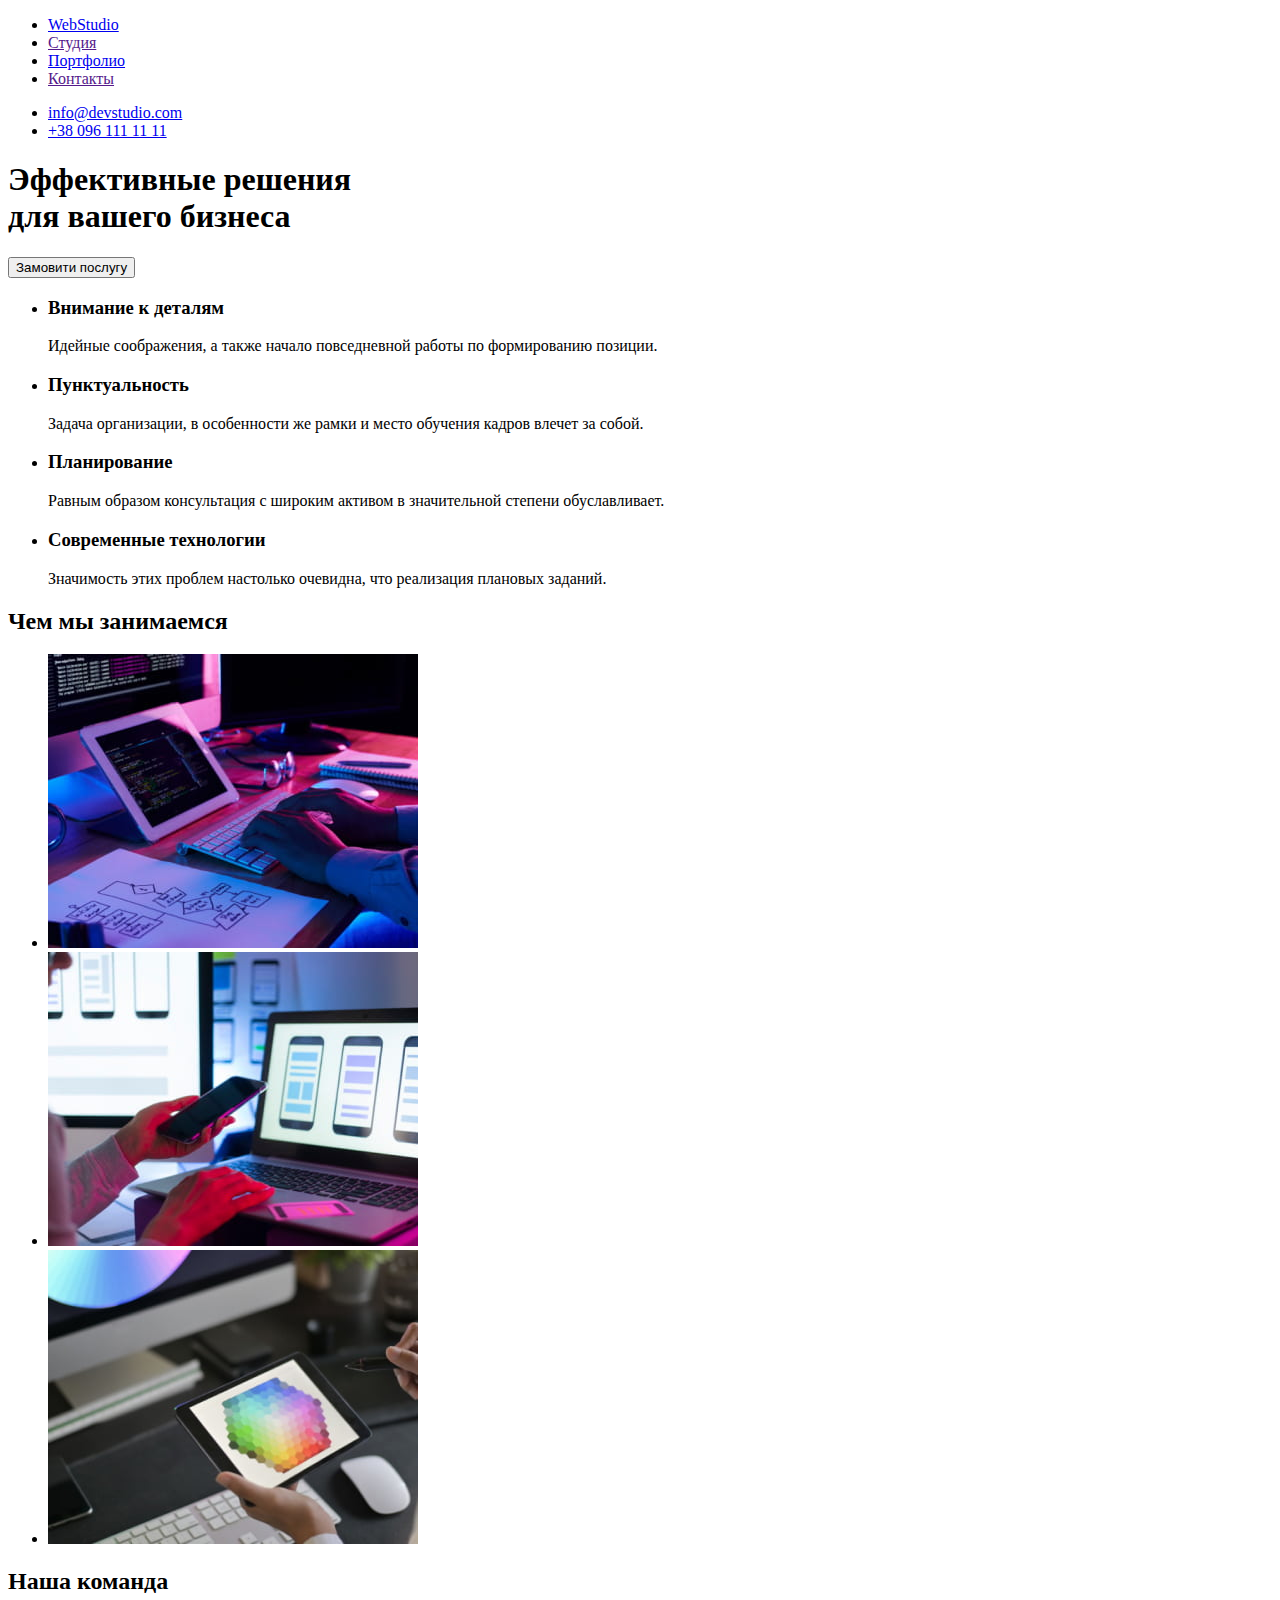
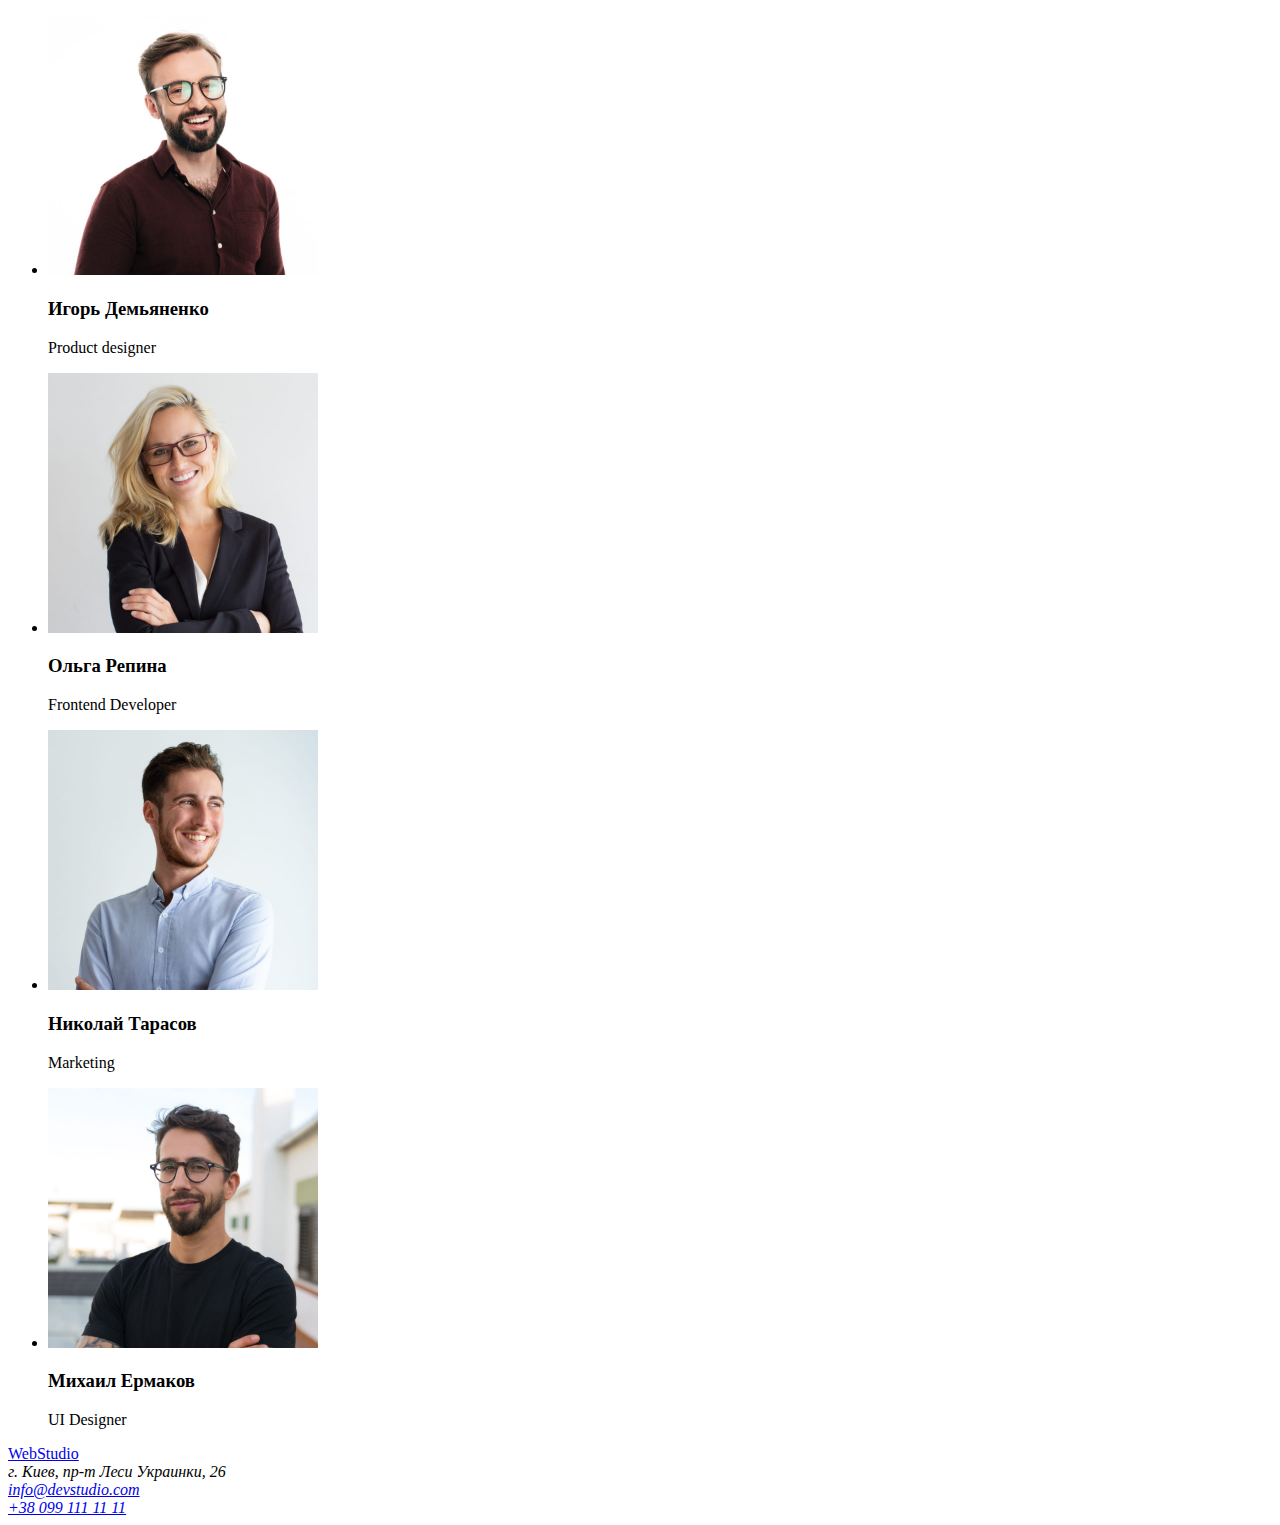
==== index.html @ 97f95552 "Add index.html, portfolio.html" ====
<!DOCTYPE html>
<html lang="ru">
  <head>
    <meta charset="UTF-8">
    <meta http-equiv="X-UA-Compatible" content="IE=edge">
    <meta name="viewport" content="width=device-width, initial-scale=1.0">
    <title>Web Studio</title>
  </head>

  <body>

    <!-- Шапка сайта -->

    <header>

      <nav>
        
        <ul>
          <li><a href="./index.html">WebStudio</a></li>
          <li><a href="">Студия</a></li>
          <li><a href="./portfolio.html">Портфолио</a></li>
          <li><a href="">Контакты</a></li>
        </ul>

      </nav>

      <ul>
        <li><a href="mailto:info@devstudio.com">info@devstudio.com</a></li>
        <li><a href="tel:+380961111111">+38 096 111 11 11</a></li>
      </ul>

    </header>

    <main>

      <!-- Блок-герой -->
    
      <div>

        <section>
          <h1>
            Эффективные решения <br>
            для вашего бизнеса
          </h1>
          <button type="button">Замовити послугу</button>
        </section>

      </div>

      <!-- Особенности -->

      <section>
        <h2 hidden>Особенности</h2>

        <ul>

          <li>
            <h3>Внимание к деталям</h3>
            <p>Идейные соображения, а также начало повседневной работы по формированию позиции.</p>
          </li>

          <li>
            <h3>Пунктуальность</h3>
            <p>
              Задача организации, в особенности же рамки и место обучения кадров влечет за собой.
            </p>
          </li>

          <li>
            <h3>Планирование</h3>
            <p>
              Равным образом консультация с широким активом в значительной степени обуславливает.
            </p>
          </li>

          <li>
            <h3>Современные технологии</h3>
            <p>Значимость этих проблем настолько очевидна, что реализация плановых заданий.</p>
          </li>

        </ul>

      </section>

      <!-- Чем мы занимаемся -->

      <section>
        <h2>Чем мы занимаемся</h2>

        <ul>

          <li>
            <img
              src="./images/web-development.jpg"
              alt="Разработка веб-сайтов. Рабочий стол с ПК, планшетом и блок-схемой."
              width="370">
          </li>

          <li>
            <img
              src="./images/mobile-app-development.jpg"
              alt="Разработка веб-сайтов и приложений для мобильных устройств. Смартфон и различные макеты мобильных версий сайта на ПК."
              width="370">
          </li>

          <li>
            <img
              src="./images/design.jpg"
              alt="Дизайн. Выбор цвета из спектра на экране планшета."
              width="370">
          </li>

        </ul>

      </section>

      <!-- Наша команда -->

      <section>
        <h2>Наша команда</h2>

        <ul>

          <li>
            <img src="./images/team1.jpg" alt="фотография Игоря Демьяненко" width="270">
            <h3>Игорь Демьяненко</h3>
            <p lang="en">Product designer</p>
          </li>

          <li>
            <img src="./images/team2.jpg" alt="фотография Ольги Репиной" width="270">
            <h3>Ольга Репина</h3>
            <p lang="en">Frontend Developer</p>
          </li>

          <li>
            <img src="./images/team3.jpg" alt="фотография Николая Тарасова" width="270">
            <h3>Николай Тарасов</h3>
            <p lang="en">Marketing</p>
          </li>

          <li>
            <img src="./images/team4.jpg" alt="фотография Михаила Ермакова" width="270">
            <h3>Михаил Ермаков</h3>
            <p lang="en">UI Designer</p>
          </li>
        </ul>

      </section>

    </main>

    <!-- Футер -->

    <footer>

      <a href="./index.html">WebStudio</a>

      <address>
        г. Киев, пр-т Леси Украинки, 26 <br>
        <a href="mailto:info@devstudio.com">info@devstudio.com</a><br>
        <a href="tel:+380991111111">+38 099 111 11 11</a>
      </address>
    </footer>
  </body>
</html>
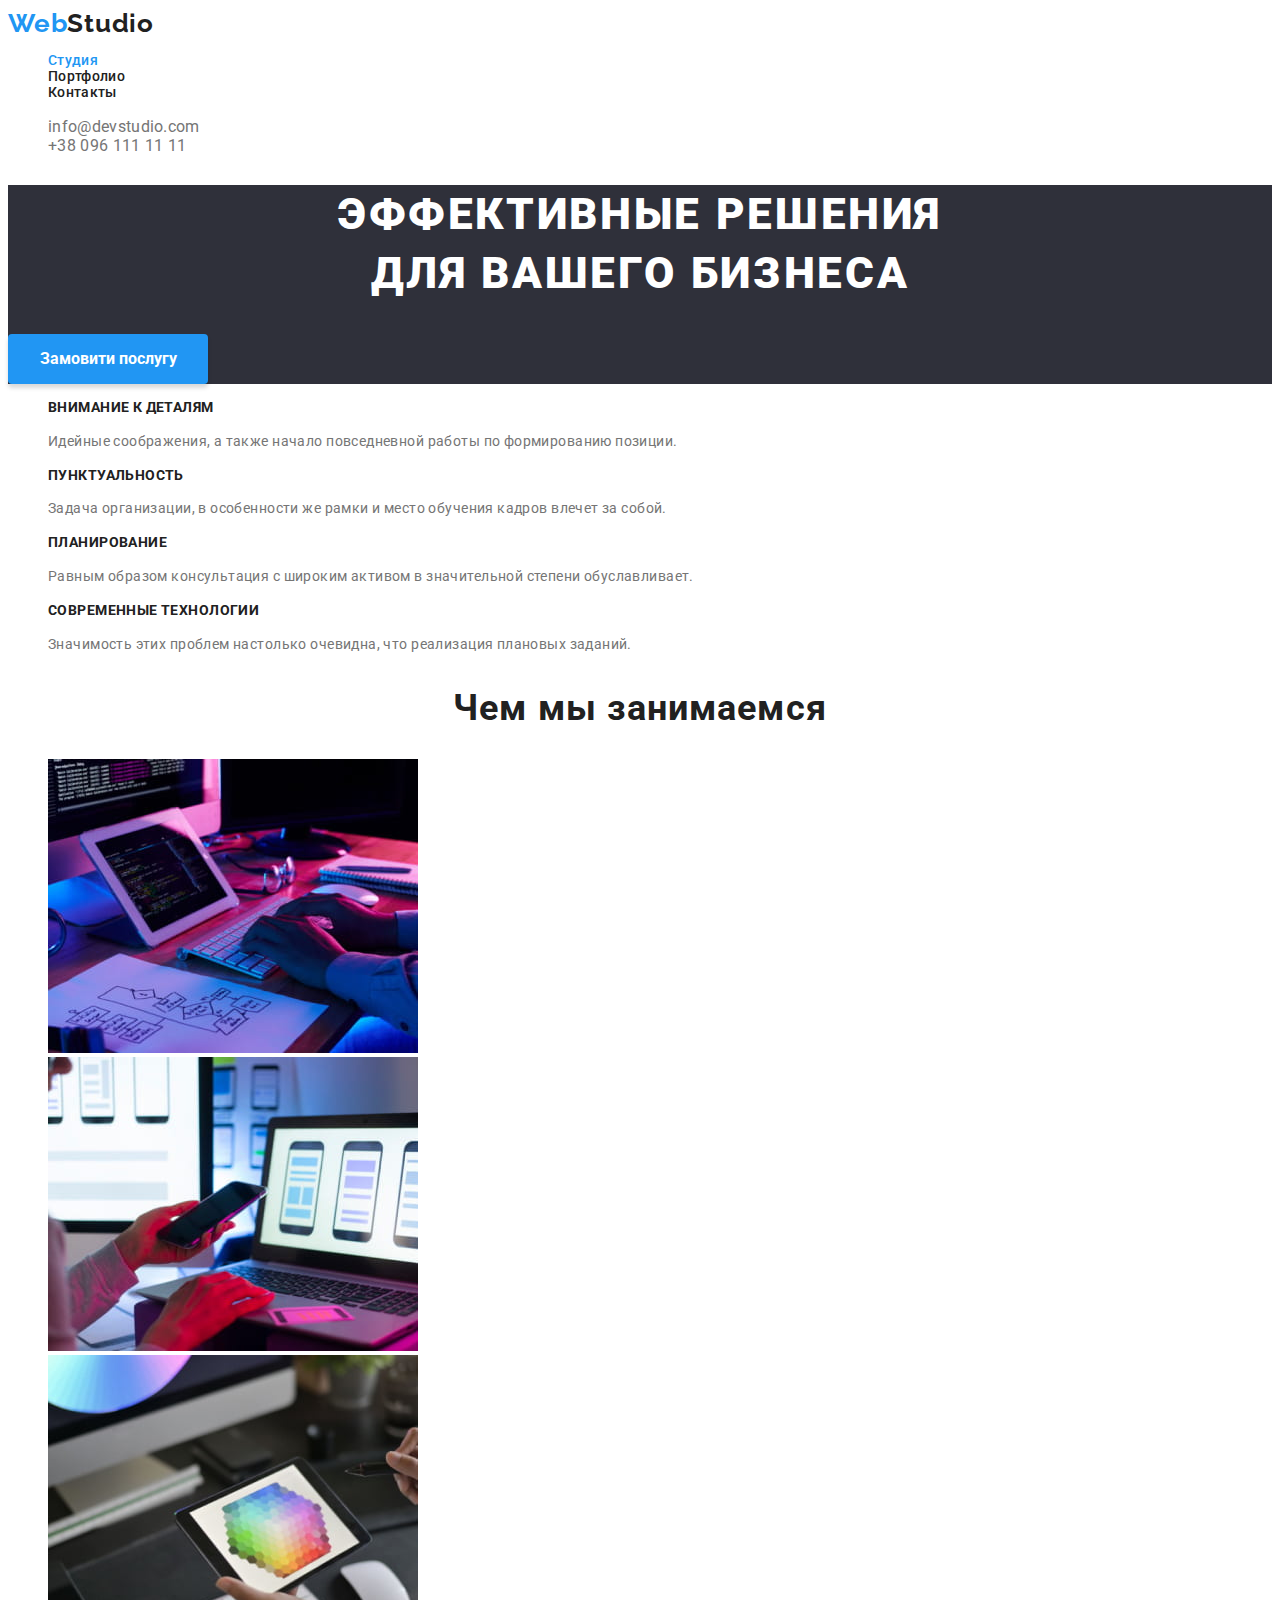
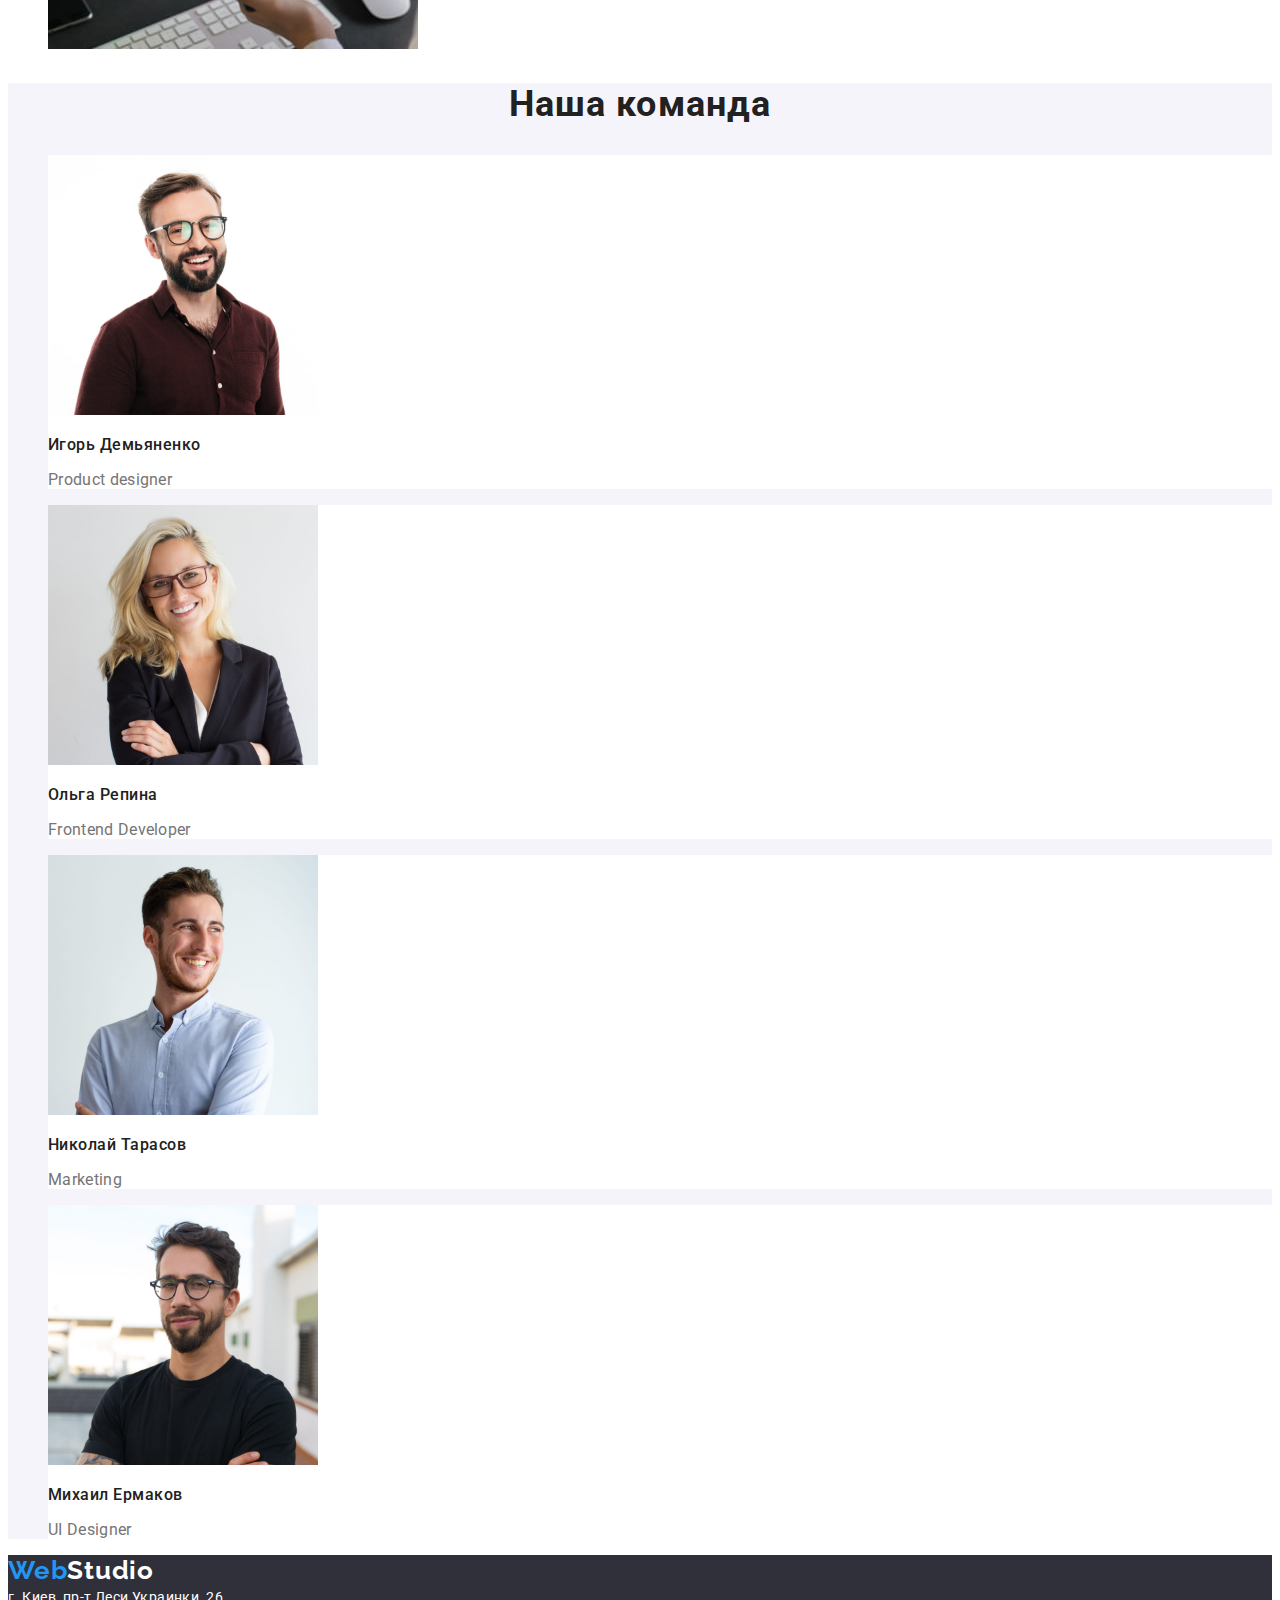
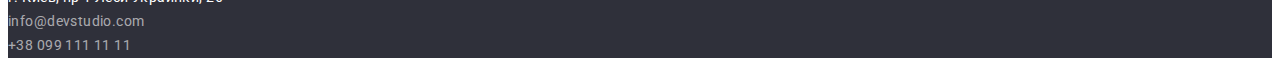
==== commit 5f61dd0d: "Add styles and class names" ====
--- a/index.html
+++ b/index.html
@@ -1,165 +1,165 @@
 <!DOCTYPE html>
 <html lang="ru">
   <head>
-    <meta charset="UTF-8">
-    <meta http-equiv="X-UA-Compatible" content="IE=edge">
-    <meta name="viewport" content="width=device-width, initial-scale=1.0">
+    <meta charset="UTF-8" />
+    <meta http-equiv="X-UA-Compatible" content="IE=edge" />
+    <meta name="viewport" content="width=device-width, initial-scale=1.0" />
     <title>Web Studio</title>
+    <link rel="stylesheet" href="./css/styles.css" />
+    <link rel="preconnect" href="https://fonts.googleapis.com" />
+    <link rel="preconnect" href="https://fonts.gstatic.com" crossorigin />
+    <link
+      href="https://fonts.googleapis.com/css2?family=Raleway:wght@700&family=Roboto:wght@400;500;700;900&display=swap"
+      rel="stylesheet"
+    />
   </head>
 
   <body>
-
-    <!-- Шапка сайта -->
+    <!-- Header -->
 
     <header>
+      <nav class="navigation">
+        <a class="logo link" href="./index.html"><span class="logo-accent">Web</span>Studio</a>
 
-      <nav>
-        
-        <ul>
-          <li><a href="./index.html">WebStudio</a></li>
-          <li><a href="">Студия</a></li>
-          <li><a href="./portfolio.html">Портфолио</a></li>
-          <li><a href="">Контакты</a></li>
+        <ul class="list">
+          <li><a class="nav-link current link" href="./index.html">Студия</a></li>
+          <li><a class="nav-link link" href="./portfolio.html">Портфолио</a></li>
+          <li><a class="nav-link link" href="">Контакты</a></li>
         </ul>
-
       </nav>
 
-      <ul>
-        <li><a href="mailto:info@devstudio.com">info@devstudio.com</a></li>
-        <li><a href="tel:+380961111111">+38 096 111 11 11</a></li>
+      <ul class="list">
+        <li><a class="contacts link" href="mailto:info@devstudio.com">info@devstudio.com</a></li>
+        <li><a class="contacts link" href="tel:+380961111111">+38 096 111 11 11</a></li>
       </ul>
-
     </header>
 
+    <!-- Main -->
+
     <main>
+      <!-- Блок-герой -->
 
-      <!-- Блок-герой -->
-    
-      <div>
-
+      <div class="hero">
         <section>
-          <h1>
-            Эффективные решения <br>
+          <h1 class="page-title">
+            Эффективные решения <br />
             для вашего бизнеса
           </h1>
-          <button type="button">Замовити послугу</button>
+
+          <button class="button" type="button">Замовити послугу</button>
         </section>
-
       </div>
 
       <!-- Особенности -->
 
-      <section>
+      <section class="features">
         <h2 hidden>Особенности</h2>
 
-        <ul>
-
+        <ul class="list">
           <li>
-            <h3>Внимание к деталям</h3>
-            <p>Идейные соображения, а также начало повседневной работы по формированию позиции.</p>
+            <h3 class="subtitle">Внимание к деталям</h3>
+            <p class="text">
+              Идейные соображения, а также начало повседневной работы по формированию позиции.
+            </p>
           </li>
 
           <li>
-            <h3>Пунктуальность</h3>
-            <p>
+            <h3 class="subtitle">Пунктуальность</h3>
+            <p class="text">
               Задача организации, в особенности же рамки и место обучения кадров влечет за собой.
             </p>
           </li>
 
           <li>
-            <h3>Планирование</h3>
-            <p>
+            <h3 class="subtitle">Планирование</h3>
+            <p class="text">
               Равным образом консультация с широким активом в значительной степени обуславливает.
             </p>
           </li>
 
           <li>
-            <h3>Современные технологии</h3>
-            <p>Значимость этих проблем настолько очевидна, что реализация плановых заданий.</p>
+            <h3 class="subtitle">Современные технологии</h3>
+            <p class="text">
+              Значимость этих проблем настолько очевидна, что реализация плановых заданий.
+            </p>
           </li>
-
         </ul>
-
       </section>
 
       <!-- Чем мы занимаемся -->
 
       <section>
-        <h2>Чем мы занимаемся</h2>
+        <h2 class="section-title">Чем мы занимаемся</h2>
 
-        <ul>
-
+        <ul class="list">
           <li>
             <img
               src="./images/web-development.jpg"
               alt="Разработка веб-сайтов. Рабочий стол с ПК, планшетом и блок-схемой."
-              width="370">
+              width="370"
+            />
           </li>
 
           <li>
             <img
               src="./images/mobile-app-development.jpg"
               alt="Разработка веб-сайтов и приложений для мобильных устройств. Смартфон и различные макеты мобильных версий сайта на ПК."
-              width="370">
+              width="370"
+            />
           </li>
 
           <li>
             <img
               src="./images/design.jpg"
               alt="Дизайн. Выбор цвета из спектра на экране планшета."
-              width="370">
+              width="370"
+            />
           </li>
-
         </ul>
-
       </section>
 
       <!-- Наша команда -->
 
-      <section>
-        <h2>Наша команда</h2>
+      <section class="staff">
+        <h2 class="section-title">Наша команда</h2>
 
-        <ul>
-
-          <li>
-            <img src="./images/team1.jpg" alt="фотография Игоря Демьяненко" width="270">
-            <h3>Игорь Демьяненко</h3>
+        <ul class="list">
+          <li class="staff-card">
+            <img src="./images/team1.jpg" alt="фотография Игоря Демьяненко" width="270" />
+            <h3 class="subtitle">Игорь Демьяненко</h3>
             <p lang="en">Product designer</p>
           </li>
 
-          <li>
-            <img src="./images/team2.jpg" alt="фотография Ольги Репиной" width="270">
-            <h3>Ольга Репина</h3>
+          <li class="staff-card">
+            <img src="./images/team2.jpg" alt="фотография Ольги Репиной" width="270" />
+            <h3 class="subtitle">Ольга Репина</h3>
             <p lang="en">Frontend Developer</p>
           </li>
 
-          <li>
-            <img src="./images/team3.jpg" alt="фотография Николая Тарасова" width="270">
-            <h3>Николай Тарасов</h3>
+          <li class="staff-card">
+            <img src="./images/team3.jpg" alt="фотография Николая Тарасова" width="270" />
+            <h3 class="subtitle">Николай Тарасов</h3>
             <p lang="en">Marketing</p>
           </li>
 
-          <li>
-            <img src="./images/team4.jpg" alt="фотография Михаила Ермакова" width="270">
-            <h3>Михаил Ермаков</h3>
+          <li class="staff-card">
+            <img src="./images/team4.jpg" alt="фотография Михаила Ермакова" width="270" />
+            <h3 class="subtitle">Михаил Ермаков</h3>
             <p lang="en">UI Designer</p>
           </li>
         </ul>
-
       </section>
-
     </main>
 
-    <!-- Футер -->
+    <!-- Footer -->
 
-    <footer>
+    <footer class="footer">
+      <a class="logo link" href="./index.html"><span class="logo-accent">Web</span>Studio</a>
 
-      <a href="./index.html">WebStudio</a>
-
-      <address>
-        г. Киев, пр-т Леси Украинки, 26 <br>
-        <a href="mailto:info@devstudio.com">info@devstudio.com</a><br>
-        <a href="tel:+380991111111">+38 099 111 11 11</a>
+      <address class="address">
+        г. Киев, пр-т Леси Украинки, 26 <br />
+        <a class="contacts link" href="mailto:info@devstudio.com">info@devstudio.com</a><br />
+        <a class="contacts link" href="tel:+380991111111">+38 099 111 11 11</a>
       </address>
     </footer>
   </body>
--- a/css/styles.css
+++ b/css/styles.css
@@ -0,0 +1,200 @@
+/* Global styles and vars */
+
+:root {
+    --main-bg-color: #ffffff;
+    --section-bg-color: #f5f4fa;
+    --footer-color: #2f303a;
+    --accent-color: #2196f3;
+
+    --border-color: #eeeeee;
+
+    --title-txt-color: #212121;
+    --txt-color: #757575;
+    --sec-txt-color: #ffffff;
+    /* тут вопрос, если переменные используются на случай изменения цвета в макете, есть смысл задавать один цвет через разные переменные для фона и текста? */
+}
+
+body {
+    font-family: 'Roboto', sans-serif;
+    font-size: 16px;
+    letter-spacing: 0.02em;
+
+    color: var(--txt-color);
+    background-color: var(--main-bg-c);
+}
+
+/* Navigation */
+.link {
+    text-decoration: none;
+    color: inherit;
+}
+
+.list {
+    list-style: none;
+}
+
+.logo {
+    font-family: 'Raleway', sans-serif;
+    font-weight: 700;
+    font-size: 26px;
+    line-height: 1.2;
+    letter-spacing: 0.03em;
+
+    color: var(--title-txt-color);
+}
+
+.logo-accent,
+.navigation .current {
+    color: var(--accent-color);
+}
+
+.navigation {
+    font-weight: 500;
+    font-size: 14px;
+    line-height: 1.14;
+}
+
+.nav-link {
+    color: var(--title-txt-color);
+}
+
+/* --Main-- */
+
+.hero {
+    background-color: var(--footer-color);
+}
+
+.page-title {
+    font-size: 44px;
+    line-height: 1.36;
+    text-align: center;
+    letter-spacing: 0.06em;
+    text-transform: uppercase;
+    font-weight: 900;
+
+    color: var(--sec-txt-color);
+}
+
+/* --Buttons-- */
+.button {
+    box-shadow: 0px 4px 4px rgba(0, 0, 0, 0.15);
+    border: none;
+    border-radius: 4px;
+
+    cursor: pointer;
+
+    font-family: inherit;
+}
+
+.hero .button {
+    width: 200px;
+    height: 50px;
+
+    font-weight: 700;
+    font-size: 16px;
+    line-height: 1.88;
+
+    color: var(--sec-txt-color);
+    background-color: var(--accent-color);
+}
+
+.filters .button {
+    font-weight: 500;
+    font-size: 16px;
+    line-height: 1.62;
+    letter-spacing: 0.03em;
+
+    color: var(--title-txt-color);
+    background-color: var(--section-bg-color);
+}
+
+.filters .button:hover,
+.filters .button:focus {
+    border: none;
+    outline: none;
+    color: var(--sec-txt-color);
+    background-color: var(--accent-color);
+}
+
+/* Headings */
+
+.section-title,
+.subtitle {
+    letter-spacing: 0.03em;
+
+    color: var(--title-txt-color);
+}
+
+.section-title {
+    font-size: 36px;
+    line-height: 1.17;
+    text-align: center;
+
+}
+
+.subtitle {
+    font-size: 16px;
+    line-height: 1.19;
+}
+
+.features .subtitle {
+    font-size: 14px;
+    line-height: 1.14;
+    text-transform: uppercase;
+}
+
+.staff .subtitle {
+    /* text-align: center; */
+    font-weight: 500;
+}
+
+.projects .subtitle {
+    font-size: 18px;
+    line-height: 2;
+    letter-spacing: 0.06em;
+}
+
+/* Content */
+.features .text {
+    font-size: 14px;
+    line-height: 1.71;
+    letter-spacing: 0.03em;
+}
+
+.staff {
+    background-color: var(--section-bg-color);
+}
+
+.staff-card {
+    background-color: var(--main-bg-color);
+}
+
+/* Footer */
+.footer {
+
+    background-color: var(--footer-color);
+}
+
+.footer .logo {
+    color: var(--sec-txt-color);
+}
+
+.address {
+    font-style: normal;
+    font-size: 14px;
+    line-height: 1.71;
+    letter-spacing: 0.03em;
+
+    color: var(--sec-txt-color);
+}
+
+.footer .contacts {
+    color: rgba(255, 255, 255, 0.6);
+}
+
+.nav-link:hover,
+.nav-link:focus,
+.contacts:hover,
+.contacts:focus {
+    color: var(--accent-color);
+}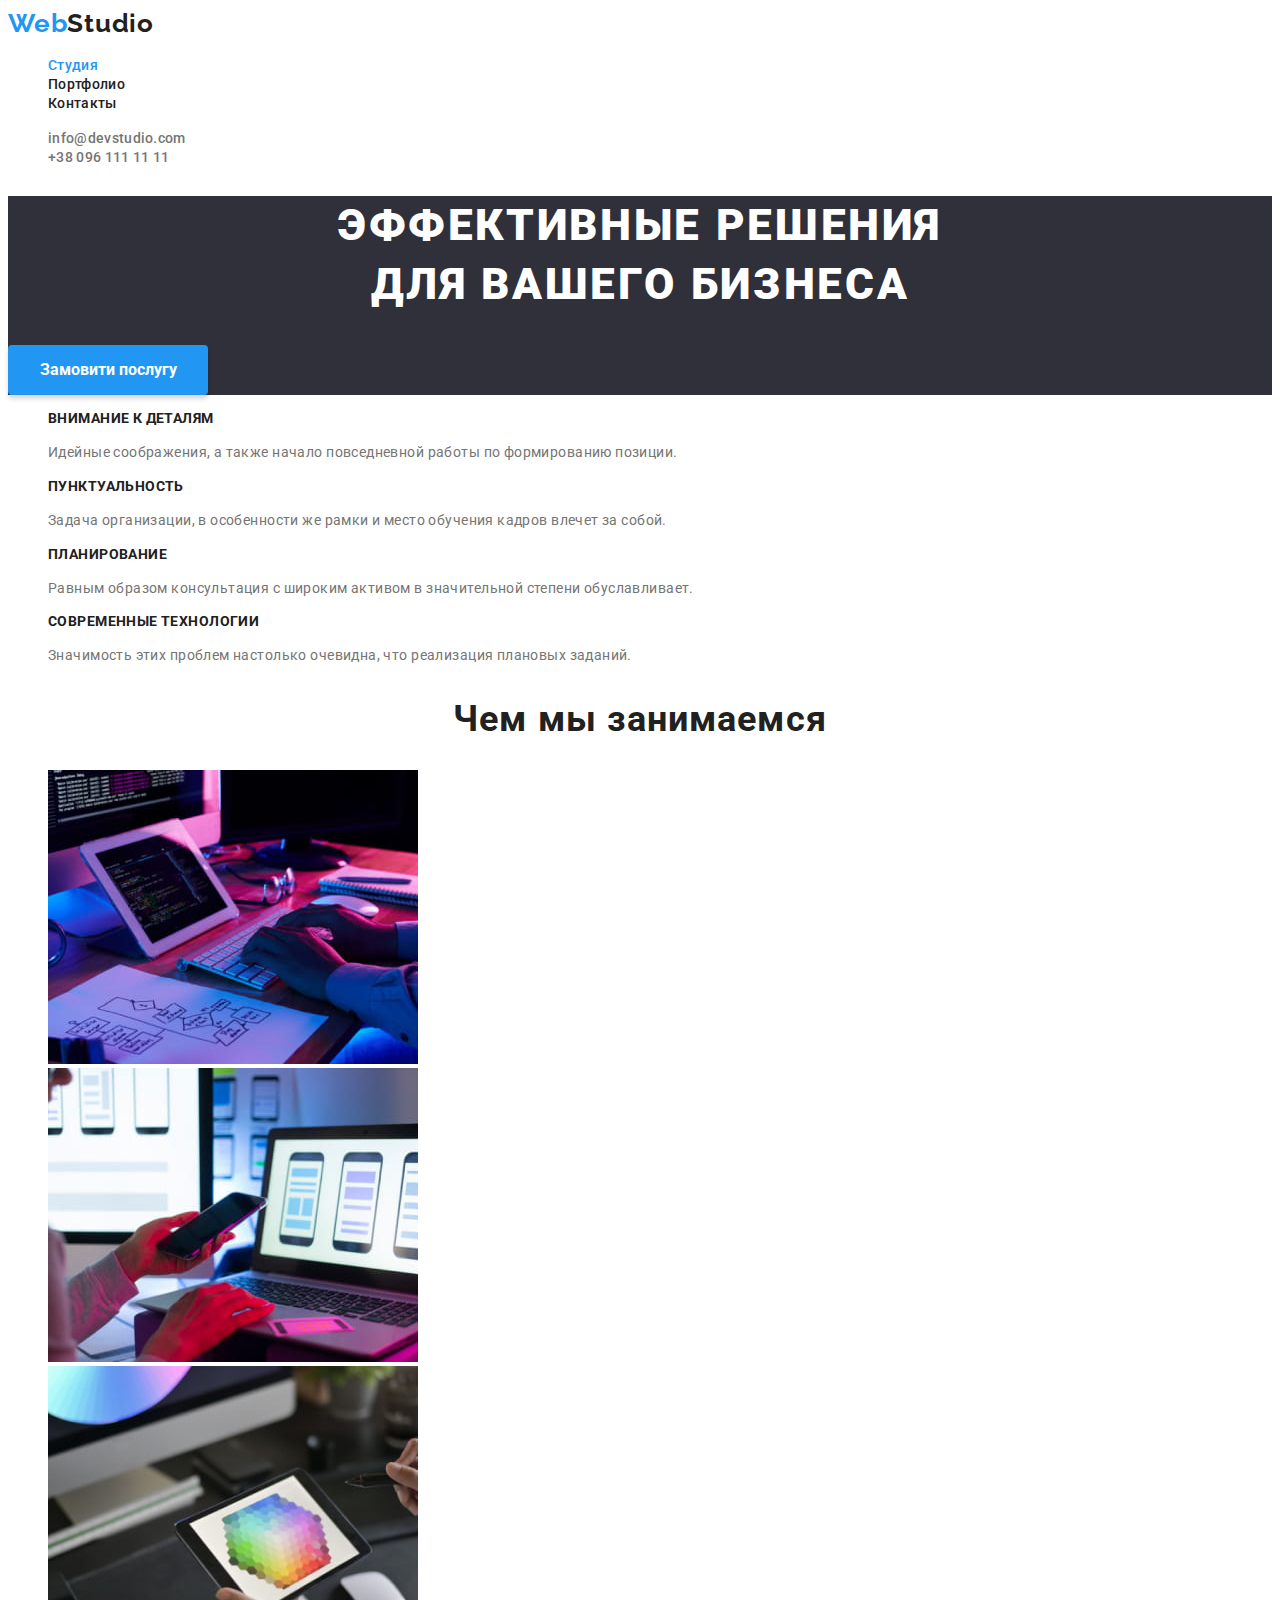
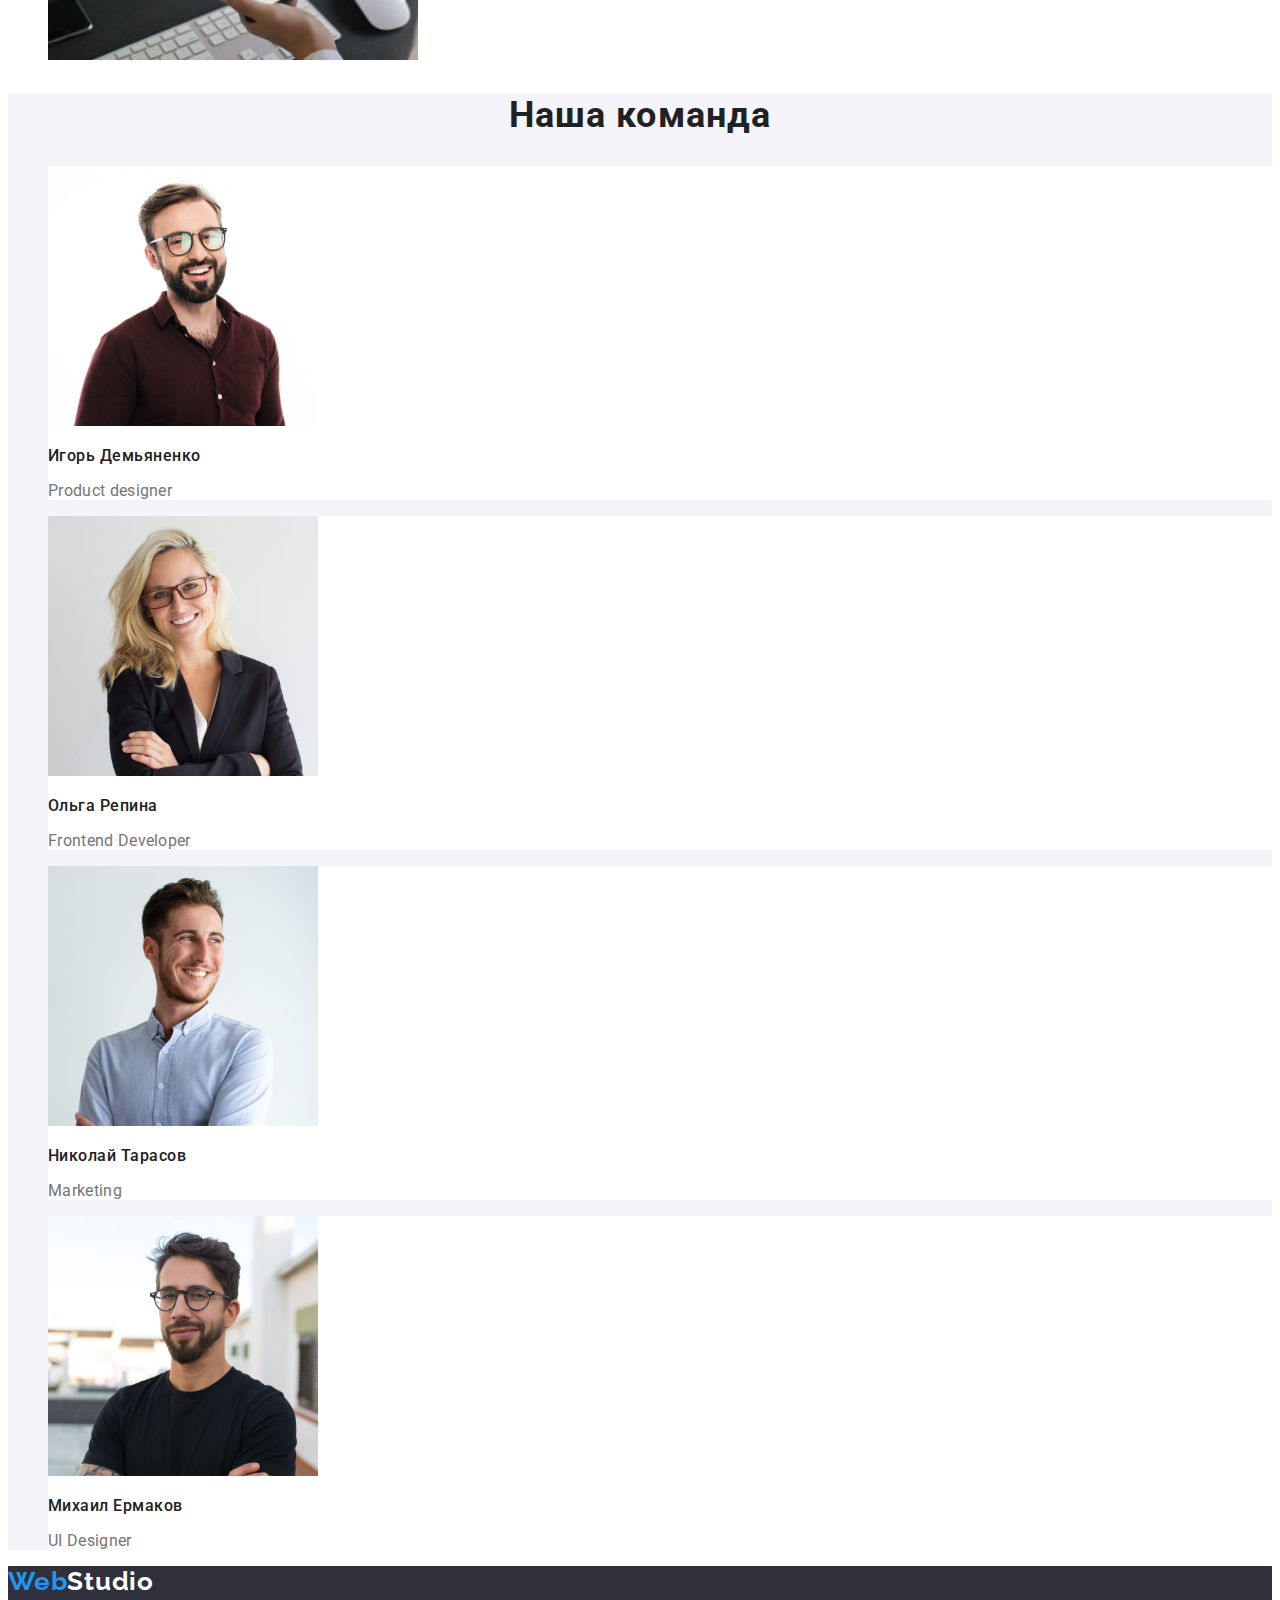
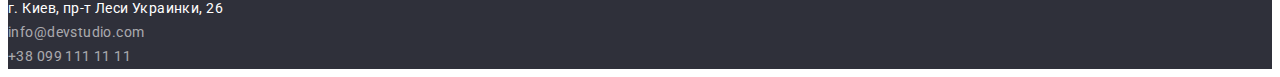
==== commit 41aff802: "Add styles for contacts in the header" ====
--- a/index.html
+++ b/index.html
@@ -17,7 +17,7 @@
   <body>
     <!-- Header -->
 
-    <header>
+    <header class="header">
       <nav class="navigation">
         <a class="logo link" href="./index.html"><span class="logo-accent">Web</span>Studio</a>
 
@@ -50,10 +50,10 @@
         </section>
       </div>
 
-      <!-- Особенности -->
+      <!-- Наши преимущества -->
 
       <section class="features">
-        <h2 hidden>Особенности</h2>
+        <h2 hidden>Наши преимущества</h2>
 
         <ul class="list">
           <li>
--- a/css/styles.css
+++ b/css/styles.css
@@ -44,11 +44,12 @@
 }
 
 .logo-accent,
-.navigation .current {
+.nav-link.current {
     color: var(--accent-color);
 }
 
-.navigation {
+.nav-link,
+.header .contacts {
     font-weight: 500;
     font-size: 14px;
     line-height: 1.14;
